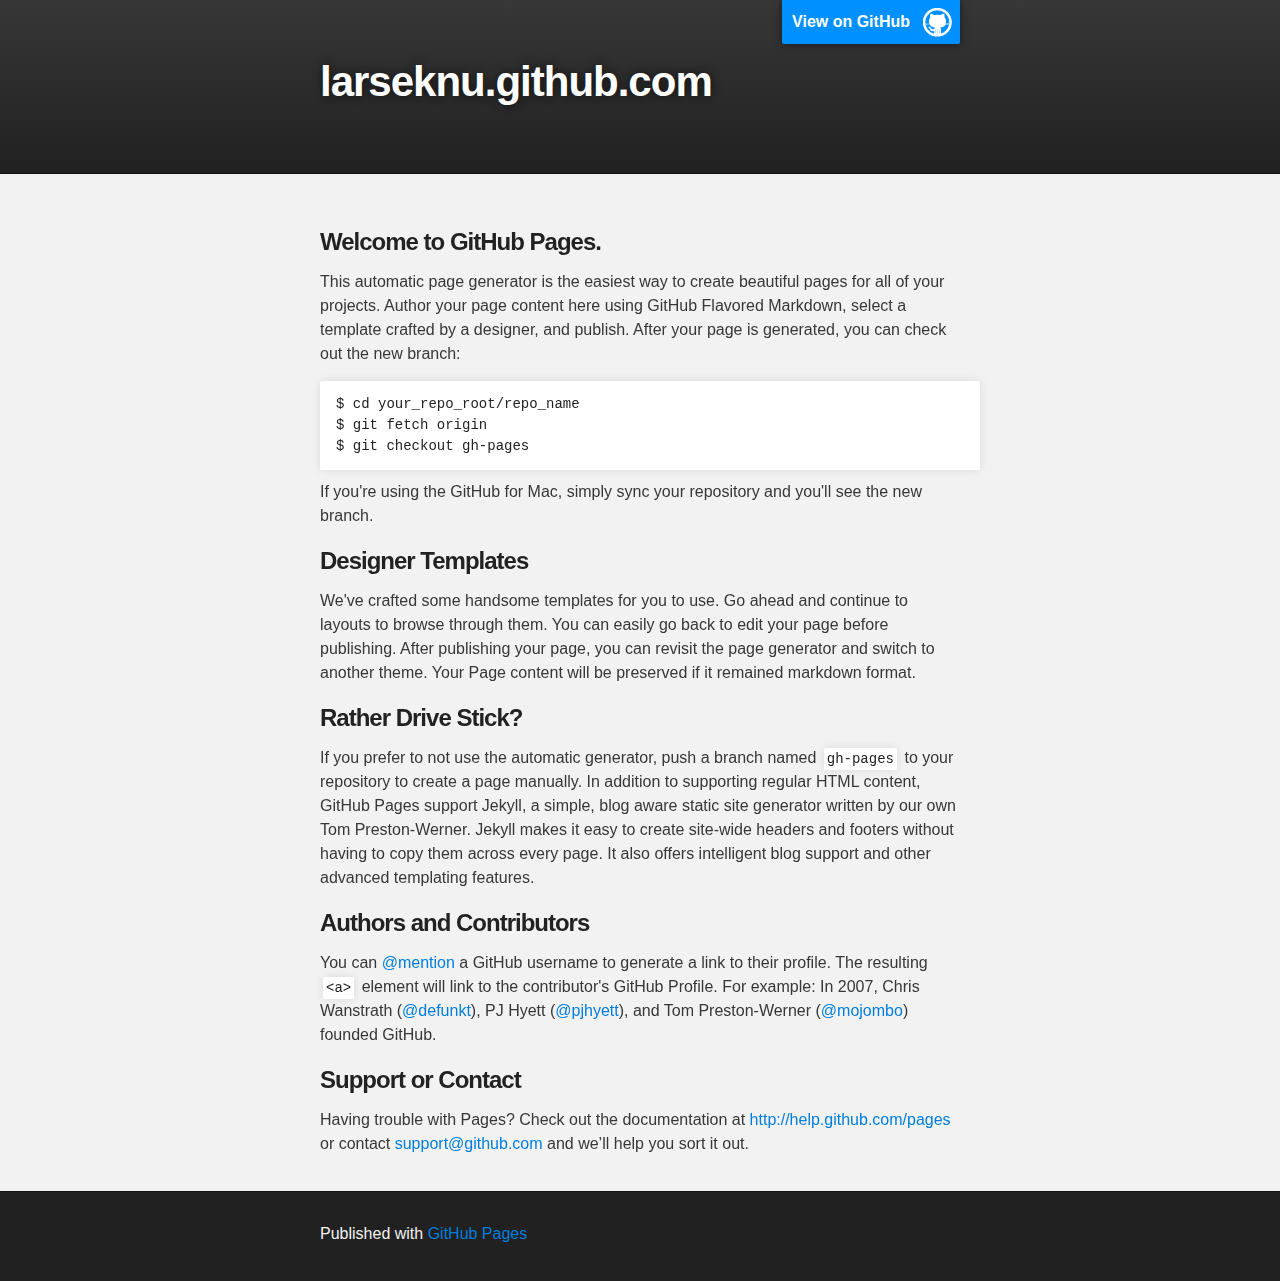
==== index.html @ c1e38b6c "Replace master branch with page content via GitHub" ====
<!DOCTYPE html>
<html>

  <head>
    <meta charset='utf-8' />
    <meta http-equiv="X-UA-Compatible" content="chrome=1" />
    <meta name="description" content="larseknu.github.com : " />

    <link rel="stylesheet" type="text/css" media="screen" href="stylesheets/stylesheet.css">

    <title>larseknu.github.com</title>
  </head>

  <body>

    <!-- HEADER -->
    <div id="header_wrap" class="outer">
        <header class="inner">
          <a id="forkme_banner" href="https://github.com/larseknu">View on GitHub</a>

          <h1 id="project_title">larseknu.github.com</h1>
          <h2 id="project_tagline"></h2>

        </header>
    </div>

    <!-- MAIN CONTENT -->
    <div id="main_content_wrap" class="outer">
      <section id="main_content" class="inner">
        <h3>Welcome to GitHub Pages.</h3>

<p>This automatic page generator is the easiest way to create beautiful pages for all of your projects. Author your page content here using GitHub Flavored Markdown, select a template crafted by a designer, and publish. After your page is generated, you can check out the new branch:</p>

<pre><code>$ cd your_repo_root/repo_name
$ git fetch origin
$ git checkout gh-pages
</code></pre>

<p>If you're using the GitHub for Mac, simply sync your repository and you'll see the new branch.</p>

<h3>Designer Templates</h3>

<p>We've crafted some handsome templates for you to use. Go ahead and continue to layouts to browse through them. You can easily go back to edit your page before publishing. After publishing your page, you can revisit the page generator and switch to another theme. Your Page content will be preserved if it remained markdown format.</p>

<h3>Rather Drive Stick?</h3>

<p>If you prefer to not use the automatic generator, push a branch named <code>gh-pages</code> to your repository to create a page manually. In addition to supporting regular HTML content, GitHub Pages support Jekyll, a simple, blog aware static site generator written by our own Tom Preston-Werner. Jekyll makes it easy to create site-wide headers and footers without having to copy them across every page. It also offers intelligent blog support and other advanced templating features.</p>

<h3>Authors and Contributors</h3>

<p>You can <a href="https://github.com/blog/821" class="user-mention">@mention</a> a GitHub username to generate a link to their profile. The resulting <code>&lt;a&gt;</code> element will link to the contributor's GitHub Profile. For example: In 2007, Chris Wanstrath (<a href="https://github.com/defunkt" class="user-mention">@defunkt</a>), PJ Hyett (<a href="https://github.com/pjhyett" class="user-mention">@pjhyett</a>), and Tom Preston-Werner (<a href="https://github.com/mojombo" class="user-mention">@mojombo</a>) founded GitHub.</p>

<h3>Support or Contact</h3>

<p>Having trouble with Pages? Check out the documentation at <a href="http://help.github.com/pages">http://help.github.com/pages</a> or contact <a href="mailto:support@github.com">support@github.com</a> and we’ll help you sort it out.</p>
      </section>
    </div>

    <!-- FOOTER  -->
    <div id="footer_wrap" class="outer">
      <footer class="inner">
        <p>Published with <a href="http://pages.github.com">GitHub Pages</a></p>
      </footer>
    </div>

    

  </body>
</html>
---- stylesheets/stylesheet.css ----
/*******************************************************************************
Slate Theme for Github Pages
by Jason Costello, @jsncostello
*******************************************************************************/

@import url(pygment_trac.css);

/*******************************************************************************
MeyerWeb Reset
*******************************************************************************/

html, body, div, span, applet, object, iframe,
h1, h2, h3, h4, h5, h6, p, blockquote, pre,
a, abbr, acronym, address, big, cite, code,
del, dfn, em, img, ins, kbd, q, s, samp,
small, strike, strong, sub, sup, tt, var,
b, u, i, center,
dl, dt, dd, ol, ul, li,
fieldset, form, label, legend,
table, caption, tbody, tfoot, thead, tr, th, td,
article, aside, canvas, details, embed,
figure, figcaption, footer, header, hgroup,
menu, nav, output, ruby, section, summary,
time, mark, audio, video {
  margin: 0;
  padding: 0;
  border: 0;
  font: inherit;
  vertical-align: baseline;
}

/* HTML5 display-role reset for older browsers */
article, aside, details, figcaption, figure,
footer, header, hgroup, menu, nav, section {
  display: block;
}

ol, ul {
  list-style: none;
}

blockquote, q {
}

table {
  border-collapse: collapse;
  border-spacing: 0;
}

a:focus {
  outline: none;
}

/*******************************************************************************
Theme Styles
*******************************************************************************/

body {
  box-sizing: border-box;
  color:#373737;
  background: #212121;
  font-size: 16px;
  font-family: 'Myriad Pro', Calibri, Helvetica, Arial, sans-serif;
  line-height: 1.5;
  -webkit-font-smoothing: antialiased;
}

h1, h2, h3, h4, h5, h6 {
  margin: 10px 0;
  font-weight: 700;
  color:#222222;
  font-family: 'Lucida Grande', 'Calibri', Helvetica, Arial, sans-serif;
  letter-spacing: -1px;
}

h1 {
  font-size: 36px;
  font-weight: 700;
}

h2 {
  padding-bottom: 10px;
  font-size: 32px;
  background: url('../images/bg_hr.png') repeat-x bottom;
}

h3 {
  font-size: 24px;
}

h4 {
  font-size: 21px;
}

h5 {
  font-size: 18px;
}

h6 {
  font-size: 16px;
}

p {
  margin: 10px 0 15px 0;
}

footer p {
  color: #f2f2f2;
}

a {
  text-decoration: none;
  color: #007edf;
  text-shadow: none;

  transition: color 0.5s ease;
  transition: text-shadow 0.5s ease;
  -webkit-transition: color 0.5s ease;
  -webkit-transition: text-shadow 0.5s ease;
  -moz-transition: color 0.5s ease;
  -moz-transition: text-shadow 0.5s ease;
  -o-transition: color 0.5s ease;
  -o-transition: text-shadow 0.5s ease;
  -ms-transition: color 0.5s ease;
  -ms-transition: text-shadow 0.5s ease;
}

#main_content a:hover {
  color: #0069ba;
  text-shadow: #0090ff 0px 0px 2px;
}

footer a:hover {
  color: #43adff;
  text-shadow: #0090ff 0px 0px 2px;
}

em {
  font-style: italic;
}

strong {
  font-weight: bold;
}

img {
  position: relative;
  margin: 0 auto;
  max-width: 739px;
  padding: 5px;
  margin: 10px 0 10px 0;
  border: 1px solid #ebebeb;

  box-shadow: 0 0 5px #ebebeb;
  -webkit-box-shadow: 0 0 5px #ebebeb;
  -moz-box-shadow: 0 0 5px #ebebeb;
  -o-box-shadow: 0 0 5px #ebebeb;
  -ms-box-shadow: 0 0 5px #ebebeb;
}

pre, code {
  width: 100%;
  color: #222;
  background-color: #fff;

  font-family: Monaco, "Bitstream Vera Sans Mono", "Lucida Console", Terminal, monospace;
  font-size: 14px;

  border-radius: 2px;
  -moz-border-radius: 2px;
  -webkit-border-radius: 2px;



}

pre {
  width: 100%;
  padding: 10px;
  box-shadow: 0 0 10px rgba(0,0,0,.1);
  overflow: auto;
}

code {
  padding: 3px;
  margin: 0 3px;
  box-shadow: 0 0 10px rgba(0,0,0,.1);
}

pre code {
  display: block;
  box-shadow: none;
}

blockquote {
  color: #666;
  margin-bottom: 20px;
  padding: 0 0 0 20px;
  border-left: 3px solid #bbb;
}

ul, ol, dl {
  margin-bottom: 15px
}

ul li {
  list-style: inside;
  padding-left: 20px;
}

ol li {
  list-style: decimal inside;
  padding-left: 20px;
}

dl dt {
  font-weight: bold;
}

dl dd {
  padding-left: 20px;
  font-style: italic;
}

dl p {
  padding-left: 20px;
  font-style: italic;
}

hr {
  height: 1px;
  margin-bottom: 5px;
  border: none;
  background: url('../images/bg_hr.png') repeat-x center;
}

table {
  border: 1px solid #373737;
  margin-bottom: 20px;
  text-align: left;
 }

th {
  font-family: 'Lucida Grande', 'Helvetica Neue', Helvetica, Arial, sans-serif;
  padding: 10px;
  background: #373737;
  color: #fff;
 }

td {
  padding: 10px;
  border: 1px solid #373737;
 }

form {
  background: #f2f2f2;
  padding: 20px;
}

img {
  width: 100%;
  max-width: 100%;
}

/*******************************************************************************
Full-Width Styles
*******************************************************************************/

.outer {
  width: 100%;
}

.inner {
  position: relative;
  max-width: 640px;
  padding: 20px 10px;
  margin: 0 auto;
}

#forkme_banner {
  display: block;
  position: absolute;
  top:0;
  right: 10px;
  z-index: 10;
  padding: 10px 50px 10px 10px;
  color: #fff;
  background: url('../images/blacktocat.png') #0090ff no-repeat 95% 50%;
  font-weight: 700;
  box-shadow: 0 0 10px rgba(0,0,0,.5);
  border-bottom-left-radius: 2px;
  border-bottom-right-radius: 2px;
}

#header_wrap {
  background: #212121;
  background: -moz-linear-gradient(top, #373737, #212121);
  background: -webkit-linear-gradient(top, #373737, #212121);
  background: -ms-linear-gradient(top, #373737, #212121);
  background: -o-linear-gradient(top, #373737, #212121);
  background: linear-gradient(top, #373737, #212121);
}

#header_wrap .inner {
  padding: 50px 10px 30px 10px;
}

#project_title {
  margin: 0;
  color: #fff;
  font-size: 42px;
  font-weight: 700;
  text-shadow: #111 0px 0px 10px;
}

#project_tagline {
  color: #fff;
  font-size: 24px;
  font-weight: 300;
  background: none;
  text-shadow: #111 0px 0px 10px;
}

#downloads {
  position: absolute;
  width: 210px;
  z-index: 10;
  bottom: -40px;
  right: 0;
  height: 70px;
  background: url('../images/icon_download.png') no-repeat 0% 90%;
}

.zip_download_link {
  display: block;
  float: right;
  width: 90px;
  height:70px;
  text-indent: -5000px;
  overflow: hidden;
  background: url(../images/sprite_download.png) no-repeat bottom left;
}

.tar_download_link {
  display: block;
  float: right;
  width: 90px;
  height:70px;
  text-indent: -5000px;
  overflow: hidden;
  background: url(../images/sprite_download.png) no-repeat bottom right;
  margin-left: 10px;
}

.zip_download_link:hover {
  background: url(../images/sprite_download.png) no-repeat top left;
}

.tar_download_link:hover {
  background: url(../images/sprite_download.png) no-repeat top right;
}

#main_content_wrap {
  background: #f2f2f2;
  border-top: 1px solid #111;
  border-bottom: 1px solid #111;
}

#main_content {
  padding-top: 40px;
}

#footer_wrap {
  background: #212121;
}



/*******************************************************************************
Small Device Styles
*******************************************************************************/

@media screen and (max-width: 480px) {
  body {
    font-size:14px;
  }

  #downloads {
    display: none;
  }

  .inner {
    min-width: 320px;
    max-width: 480px;
  }

  #project_title {
  font-size: 32px;
  }

  h1 {
    font-size: 28px;
  }

  h2 {
    font-size: 24px;
  }

  h3 {
    font-size: 21px;
  }

  h4 {
    font-size: 18px;
  }

  h5 {
    font-size: 14px;
  }

  h6 {
    font-size: 12px;
  }

  code, pre {
    min-width: 320px;
    max-width: 480px;
    font-size: 11px;
  }

}
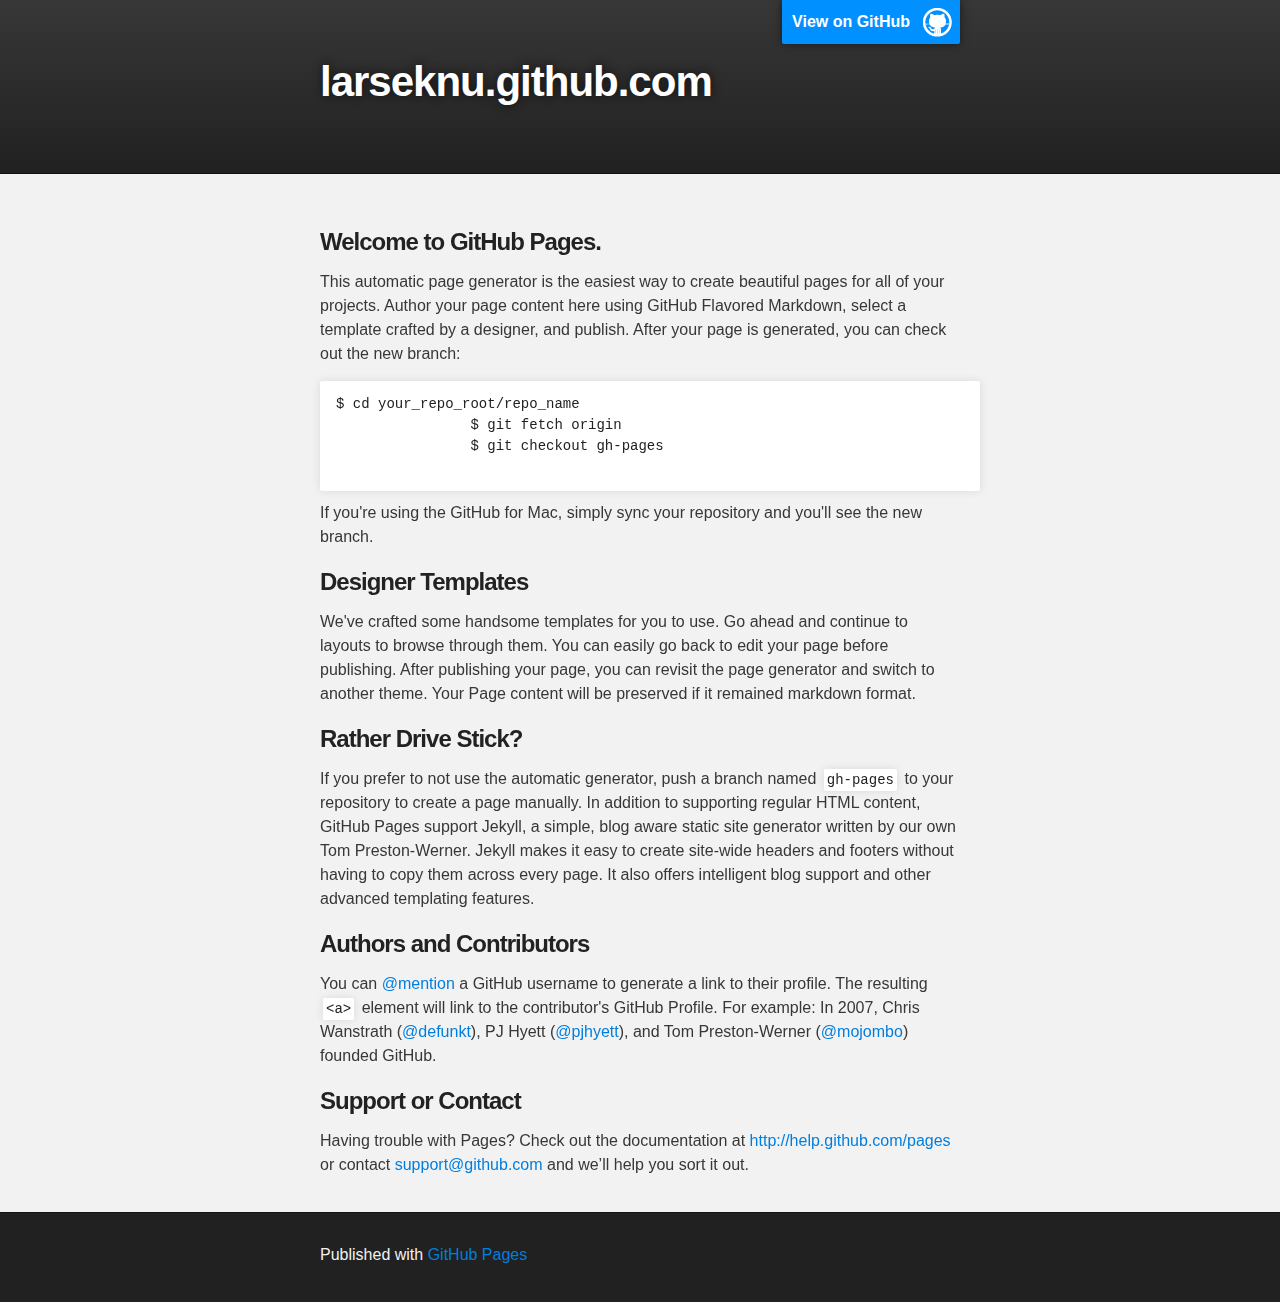
==== commit ffedd0ed: "Finished most of the presentation" ====
--- a/index.html
+++ b/index.html
@@ -1,69 +1,69 @@
-<!DOCTYPE html>
-<html>
-
-  <head>
-    <meta charset='utf-8' />
-    <meta http-equiv="X-UA-Compatible" content="chrome=1" />
-    <meta name="description" content="larseknu.github.com : " />
-
-    <link rel="stylesheet" type="text/css" media="screen" href="stylesheets/stylesheet.css">
-
-    <title>larseknu.github.com</title>
-  </head>
-
-  <body>
-
-    <!-- HEADER -->
-    <div id="header_wrap" class="outer">
-        <header class="inner">
-          <a id="forkme_banner" href="https://github.com/larseknu">View on GitHub</a>
-
-          <h1 id="project_title">larseknu.github.com</h1>
-          <h2 id="project_tagline"></h2>
-
-        </header>
-    </div>
-
-    <!-- MAIN CONTENT -->
-    <div id="main_content_wrap" class="outer">
-      <section id="main_content" class="inner">
-        <h3>Welcome to GitHub Pages.</h3>
-
-<p>This automatic page generator is the easiest way to create beautiful pages for all of your projects. Author your page content here using GitHub Flavored Markdown, select a template crafted by a designer, and publish. After your page is generated, you can check out the new branch:</p>
-
-<pre><code>$ cd your_repo_root/repo_name
-$ git fetch origin
-$ git checkout gh-pages
-</code></pre>
-
-<p>If you're using the GitHub for Mac, simply sync your repository and you'll see the new branch.</p>
-
-<h3>Designer Templates</h3>
-
-<p>We've crafted some handsome templates for you to use. Go ahead and continue to layouts to browse through them. You can easily go back to edit your page before publishing. After publishing your page, you can revisit the page generator and switch to another theme. Your Page content will be preserved if it remained markdown format.</p>
-
-<h3>Rather Drive Stick?</h3>
-
-<p>If you prefer to not use the automatic generator, push a branch named <code>gh-pages</code> to your repository to create a page manually. In addition to supporting regular HTML content, GitHub Pages support Jekyll, a simple, blog aware static site generator written by our own Tom Preston-Werner. Jekyll makes it easy to create site-wide headers and footers without having to copy them across every page. It also offers intelligent blog support and other advanced templating features.</p>
-
-<h3>Authors and Contributors</h3>
-
-<p>You can <a href="https://github.com/blog/821" class="user-mention">@mention</a> a GitHub username to generate a link to their profile. The resulting <code>&lt;a&gt;</code> element will link to the contributor's GitHub Profile. For example: In 2007, Chris Wanstrath (<a href="https://github.com/defunkt" class="user-mention">@defunkt</a>), PJ Hyett (<a href="https://github.com/pjhyett" class="user-mention">@pjhyett</a>), and Tom Preston-Werner (<a href="https://github.com/mojombo" class="user-mention">@mojombo</a>) founded GitHub.</p>
-
-<h3>Support or Contact</h3>
-
-<p>Having trouble with Pages? Check out the documentation at <a href="http://help.github.com/pages">http://help.github.com/pages</a> or contact <a href="mailto:support@github.com">support@github.com</a> and we’ll help you sort it out.</p>
-      </section>
-    </div>
-
-    <!-- FOOTER  -->
-    <div id="footer_wrap" class="outer">
-      <footer class="inner">
-        <p>Published with <a href="http://pages.github.com">GitHub Pages</a></p>
-      </footer>
-    </div>
-
-    
-
-  </body>
-</html>
+<!DOCTYPE html>
+<html>
+
+  <head>
+    <meta charset='utf-8' />
+    <meta http-equiv="X-UA-Compatible" content="chrome=1" />
+    <meta name="description" content="larseknu.github.com : " />
+
+    <link rel="stylesheet" type="text/css" media="screen" href="stylesheets/stylesheet.css">
+
+    <title>larseknu.github.com</title>
+  </head>
+
+  <body>
+
+    <!-- HEADER -->
+    <div id="header_wrap" class="outer">
+        <header class="inner">
+          <a id="forkme_banner" href="https://github.com/larseknu">View on GitHub</a>
+
+          <h1 id="project_title">larseknu.github.com</h1>
+          <h2 id="project_tagline"></h2>
+
+        </header>
+    </div>
+
+    <!-- MAIN CONTENT -->
+    <div id="main_content_wrap" class="outer">
+      <section id="main_content" class="inner">
+        <h3>Welcome to GitHub Pages.</h3>
+
+		<p>This automatic page generator is the easiest way to create beautiful pages for all of your projects. Author your page content here using GitHub Flavored Markdown, select a template crafted by a designer, and publish. After your page is generated, you can check out the new branch:</p>
+
+		<pre><code>$ cd your_repo_root/repo_name
+		$ git fetch origin
+		$ git checkout gh-pages
+		</code></pre>
+
+		<p>If you're using the GitHub for Mac, simply sync your repository and you'll see the new branch.</p>
+
+		<h3>Designer Templates</h3>
+
+		<p>We've crafted some handsome templates for you to use. Go ahead and continue to layouts to browse through them. You can easily go back to edit your page before publishing. After publishing your page, you can revisit the page generator and switch to another theme. Your Page content will be preserved if it remained markdown format.</p>
+
+		<h3>Rather Drive Stick?</h3>
+
+		<p>If you prefer to not use the automatic generator, push a branch named <code>gh-pages</code> to your repository to create a page manually. In addition to supporting regular HTML content, GitHub Pages support Jekyll, a simple, blog aware static site generator written by our own Tom Preston-Werner. Jekyll makes it easy to create site-wide headers and footers without having to copy them across every page. It also offers intelligent blog support and other advanced templating features.</p>
+
+		<h3>Authors and Contributors</h3>
+
+		<p>You can <a href="https://github.com/blog/821" class="user-mention">@mention</a> a GitHub username to generate a link to their profile. The resulting <code>&lt;a&gt;</code> element will link to the contributor's GitHub Profile. For example: In 2007, Chris Wanstrath (<a href="https://github.com/defunkt" class="user-mention">@defunkt</a>), PJ Hyett (<a href="https://github.com/pjhyett" class="user-mention">@pjhyett</a>), and Tom Preston-Werner (<a href="https://github.com/mojombo" class="user-mention">@mojombo</a>) founded GitHub.</p>
+
+		<h3>Support or Contact</h3>
+
+		<p>Having trouble with Pages? Check out the documentation at <a href="http://help.github.com/pages">http://help.github.com/pages</a> or contact <a href="mailto:support@github.com">support@github.com</a> and we’ll help you sort it out.</p>
+      </section>
+    </div>
+
+    <!-- FOOTER  -->
+    <div id="footer_wrap" class="outer">
+      <footer class="inner">
+        <p>Published with <a href="http://pages.github.com">GitHub Pages</a></p>
+      </footer>
+    </div>
+
+    
+
+  </body>
+</html>
